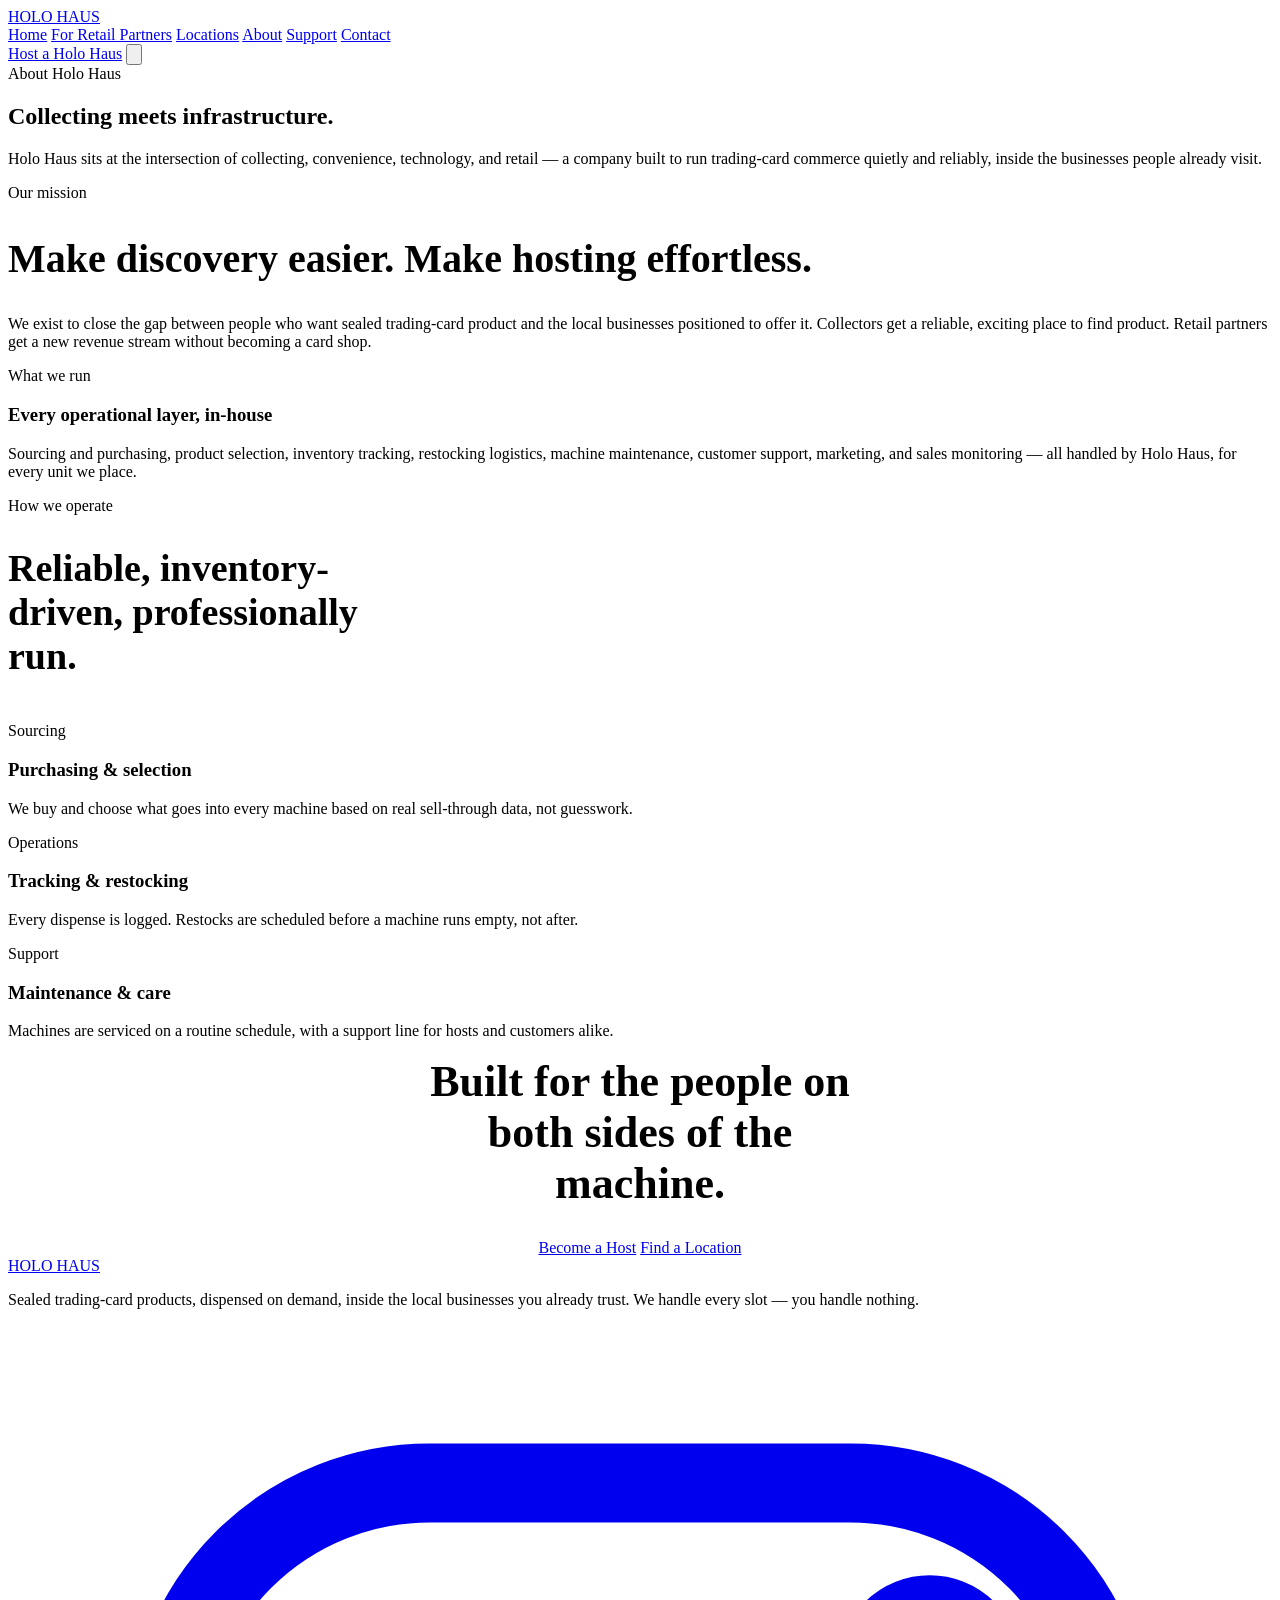
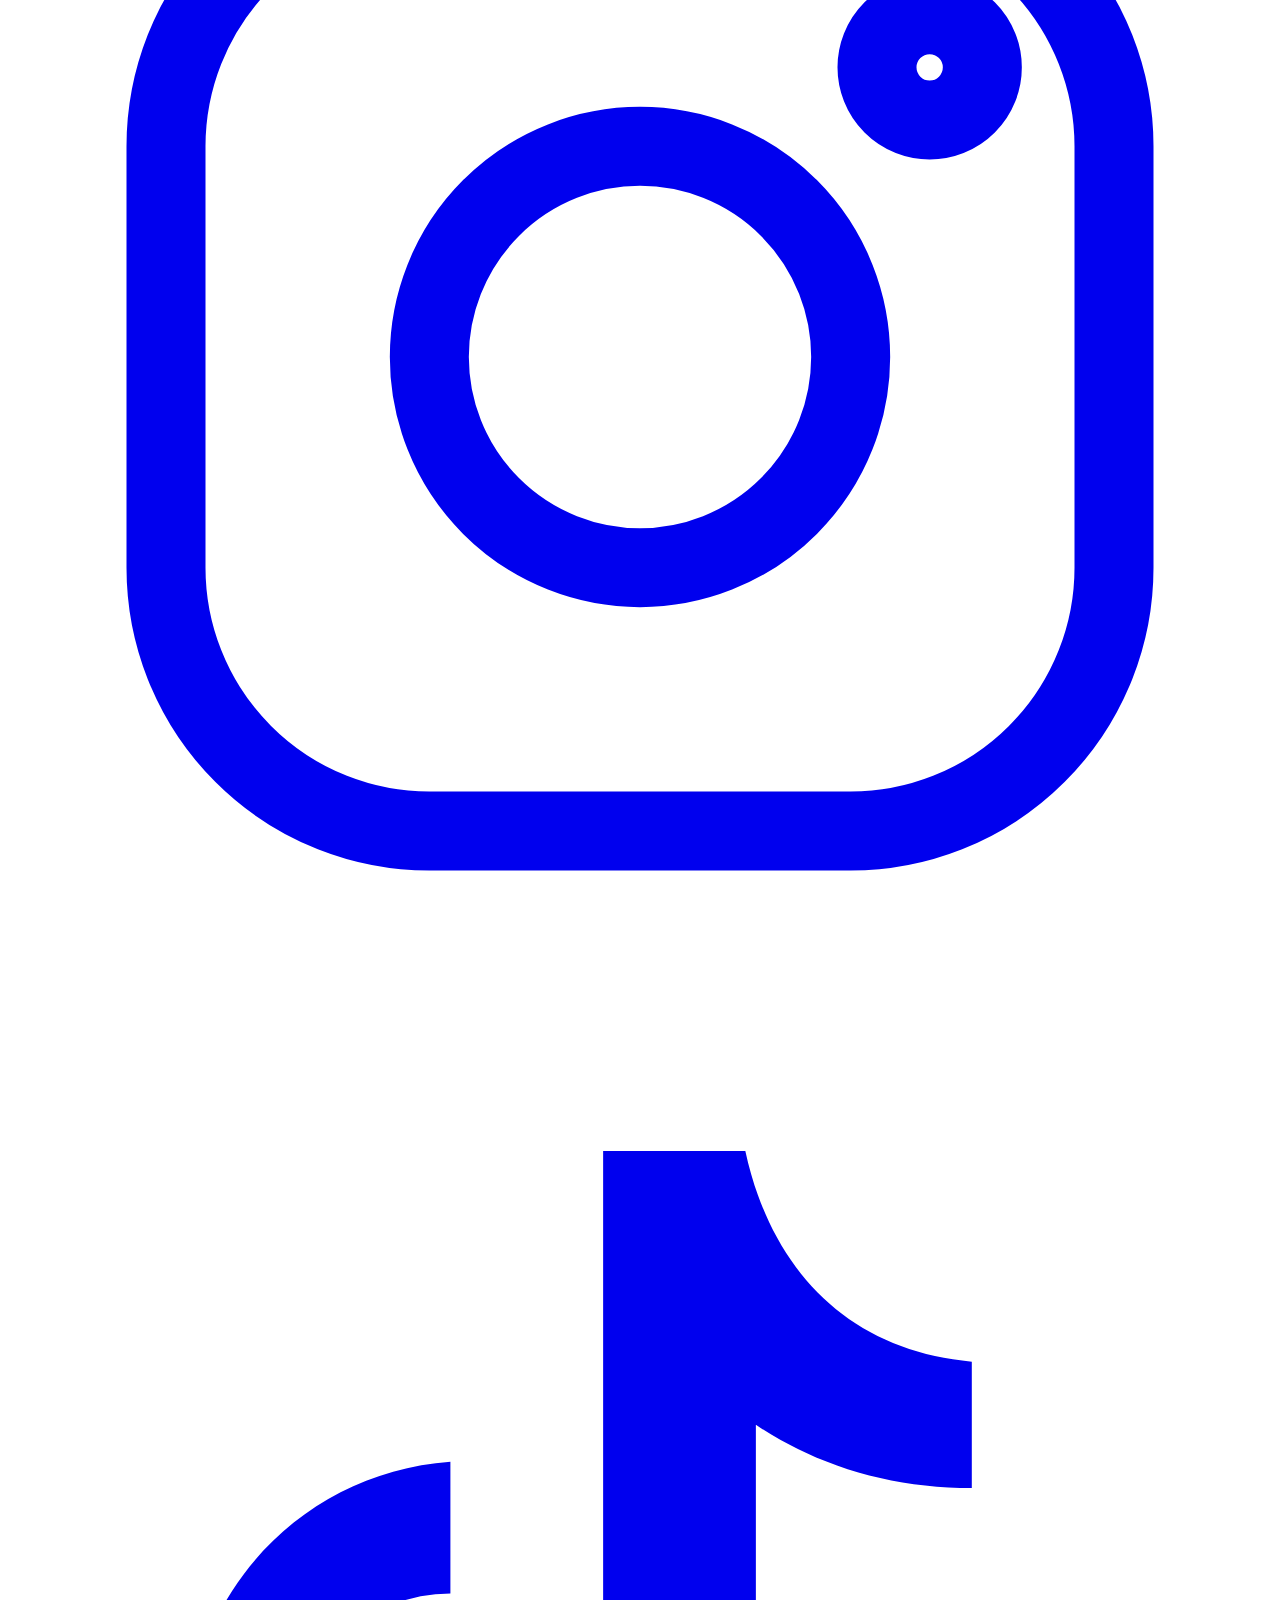
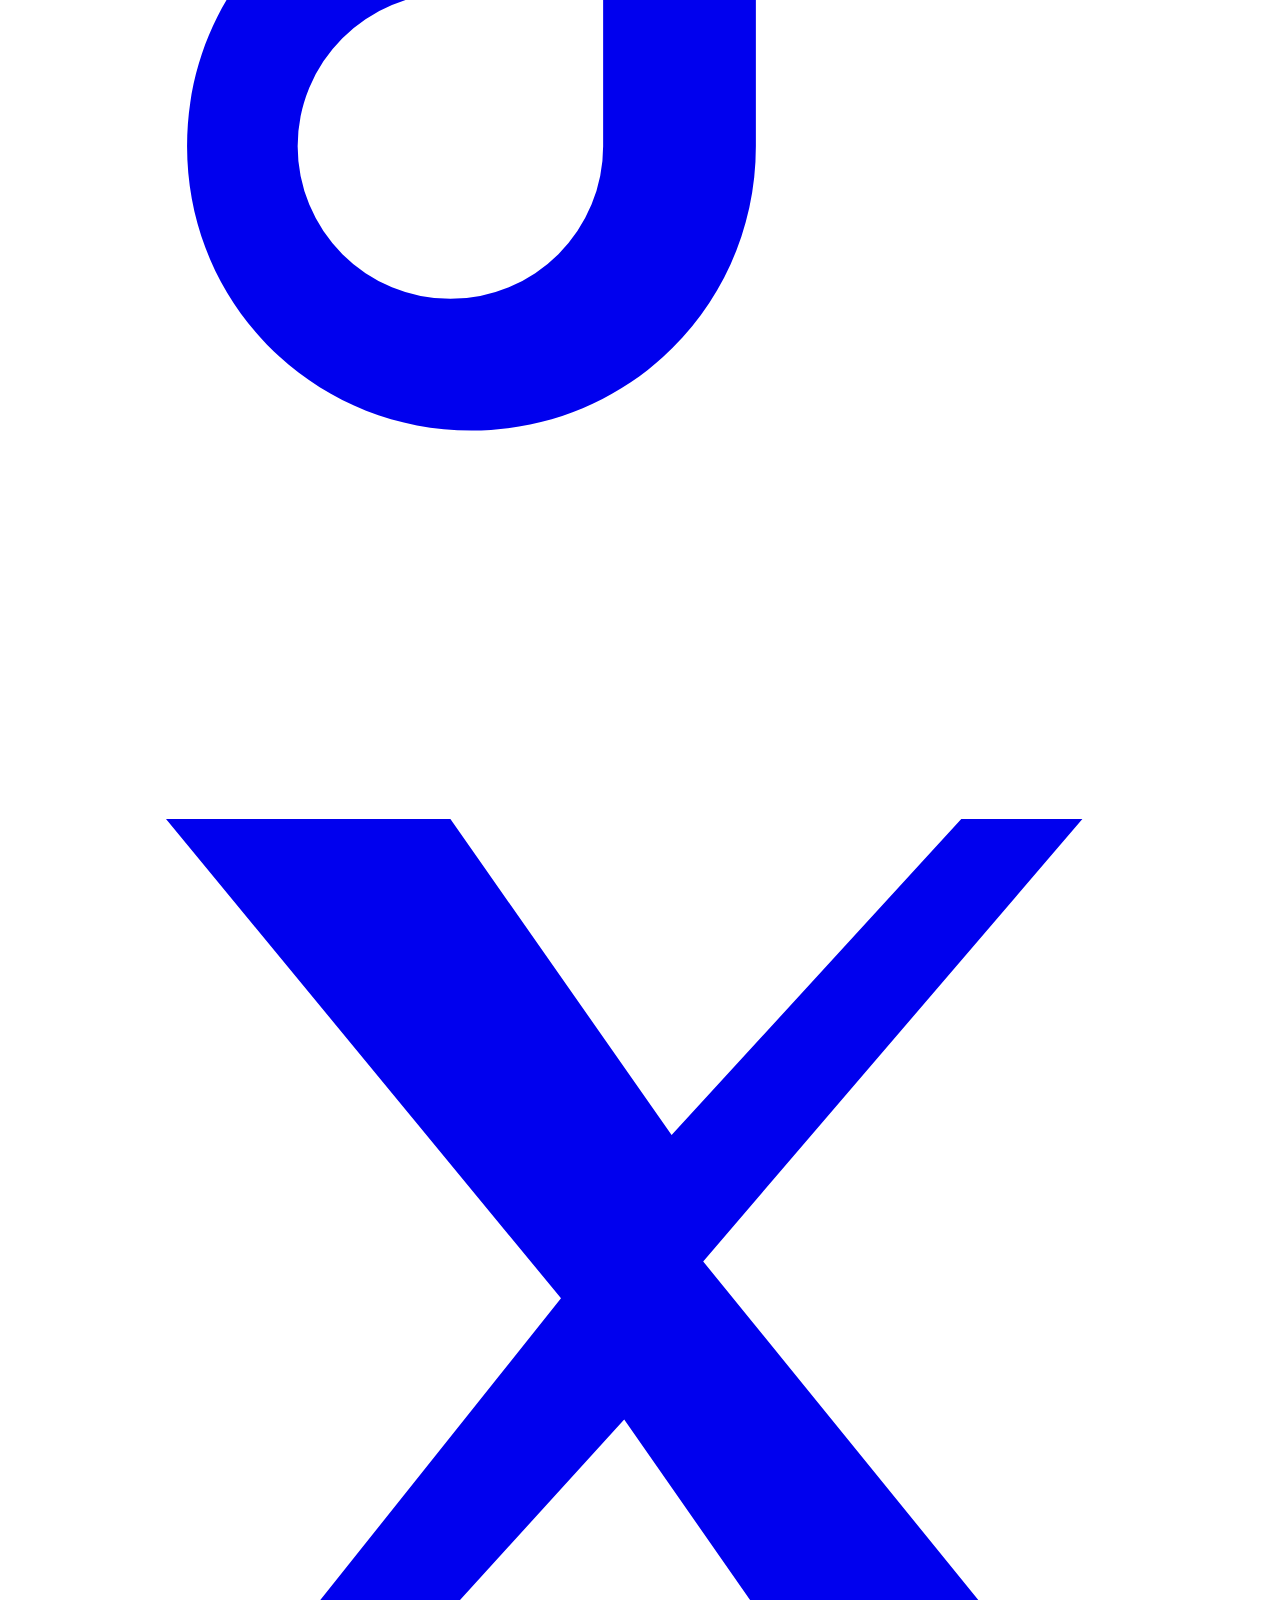
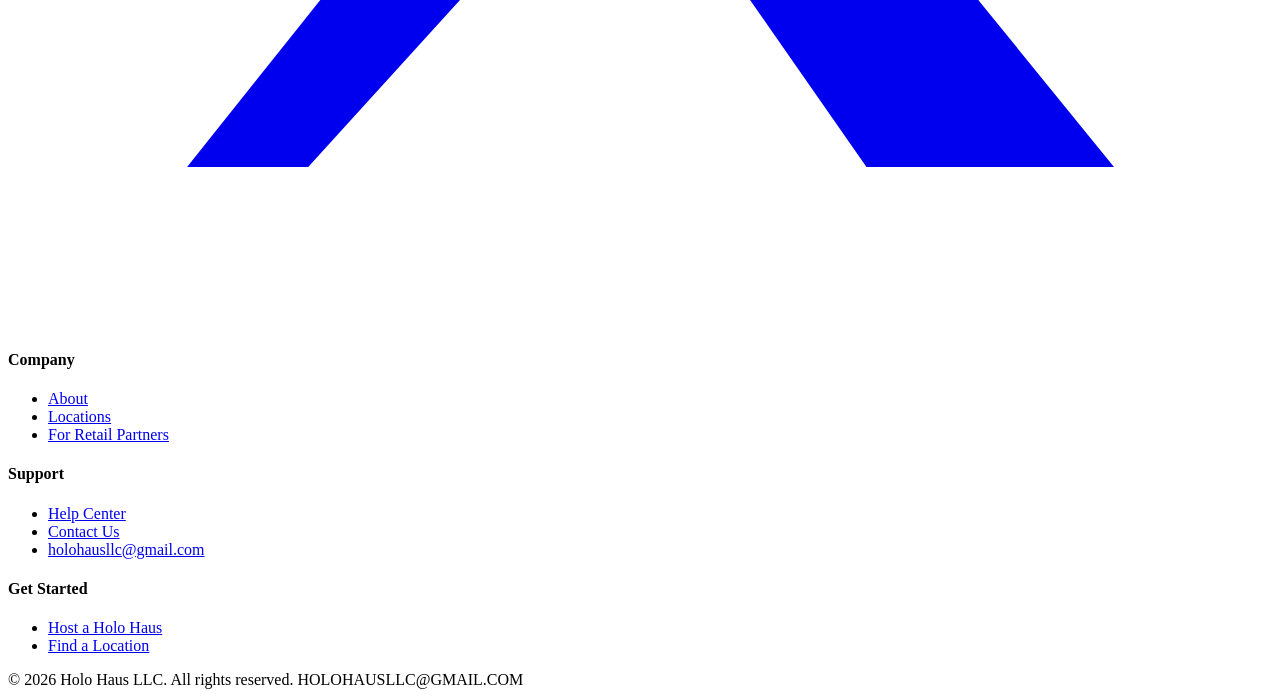
==== about.html @ 021a43d1 "Add files via upload" ====
<!DOCTYPE html>
<html lang="en">
<head>
<meta charset="UTF-8">
<meta name="viewport" content="width=device-width, initial-scale=1.0">
<title>About — Holo Haus</title>
<meta name="description" content="Holo Haus combines collecting, convenience, technology, and retail — making trading-card products easier to discover while creating value for retail partners.">
<link rel="stylesheet" href="styles.css">
</head>
<body>

<header class="nav">
  <div class="container">
    <a href="index.html" class="logo"><span class="dot"></span>HOLO HAUS</a>
    <nav class="nav-links" id="navLinks">
      <a href="index.html">Home</a>
      <a href="retail-partners.html">For Retail Partners</a>
      <a href="locations.html">Locations</a>
      <a href="about.html" class="active">About</a>
      <a href="support.html">Support</a>
      <a href="contact.html">Contact</a>
    </nav>
    <div class="nav-cta">
      <a href="retail-partners.html" class="btn btn-ghost">Host a Holo Haus</a>
      <button class="nav-toggle" aria-label="Toggle menu" aria-expanded="false">
        <svg viewBox="0 0 24 24" fill="none" stroke="currentColor" stroke-width="1.6"><line x1="3" y1="6" x2="21" y2="6"/><line x1="3" y1="12" x2="21" y2="12"/><line x1="3" y1="18" x2="21" y2="18"/></svg>
      </button>
    </div>
  </div>
</header>

<section class="page-head">
  <div class="container">
    <div class="eyebrow">About Holo Haus</div>
    <h1>Collecting meets infrastructure.</h1>
    <p class="lede">Holo Haus sits at the intersection of collecting, convenience, technology, and retail — a company built to run trading-card commerce quietly and reliably, inside the businesses people already visit.</p>
  </div>
</section>

<section class="section">
  <div class="container">
    <div class="two-col">
      <div class="reveal">
        <div class="eyebrow">Our mission</div>
        <h2 style="font-size:clamp(26px,3.4vw,40px);">Make discovery easier. Make hosting effortless.</h2>
        <p class="lede" style="margin-top:18px;">We exist to close the gap between people who want sealed trading-card product and the local businesses positioned to offer it. Collectors get a reliable, exciting place to find product. Retail partners get a new revenue stream without becoming a card shop.</p>
      </div>
      <div class="reveal">
        <div class="foil-card">
          <span class="tag">What we run</span>
          <h3>Every operational layer, in-house</h3>
          <p style="margin-top:8px;">Sourcing and purchasing, product selection, inventory tracking, restocking logistics, machine maintenance, customer support, marketing, and sales monitoring — all handled by Holo Haus, for every unit we place.</p>
        </div>
      </div>
    </div>
  </div>
</section>

<section class="section section-light">
  <div class="container">
    <div class="eyebrow">How we operate</div>
    <h2 style="font-size:clamp(26px,3.2vw,38px); max-width:22ch;">Reliable, inventory-driven, professionally run.</h2>
    <div class="grid-3 reveal" style="margin-top:44px;">
      <div class="foil-card">
        <span class="tag">Sourcing</span>
        <h3>Purchasing &amp; selection</h3>
        <p>We buy and choose what goes into every machine based on real sell-through data, not guesswork.</p>
      </div>
      <div class="foil-card">
        <span class="tag">Operations</span>
        <h3>Tracking &amp; restocking</h3>
        <p>Every dispense is logged. Restocks are scheduled before a machine runs empty, not after.</p>
      </div>
      <div class="foil-card">
        <span class="tag">Support</span>
        <h3>Maintenance &amp; care</h3>
        <p>Machines are serviced on a routine schedule, with a support line for hosts and customers alike.</p>
      </div>
    </div>
  </div>
</section>

<section class="section">
  <div class="container" style="text-align:center;">
    <h2 style="font-size:clamp(28px,3.6vw,44px); max-width:20ch; margin:0 auto;">Built for the people on both sides of the machine.</h2>
    <div class="btn-row" style="justify-content:center; margin-top:30px;">
      <a href="retail-partners.html" class="btn btn-primary">Become a Host</a>
      <a href="locations.html" class="btn btn-ghost">Find a Location</a>
    </div>
  </div>
</section>

<footer class="footer">
  <div class="container">
    <div class="footer-grid">
      <div class="footer-brand">
        <a href="index.html" class="logo"><span class="dot"></span>HOLO HAUS</a>
        <p>Sealed trading-card products, dispensed on demand, inside the local businesses you already trust. We handle every slot — you handle nothing.</p>
        <div class="footer-social">
          <a href="#" aria-label="Instagram"><svg viewBox="0 0 24 24" fill="none" stroke="currentColor" stroke-width="1.5"><rect x="3" y="3" width="18" height="18" rx="5"/><circle cx="12" cy="12" r="4"/><circle cx="17.5" cy="6.5" r="1"/></svg></a>
          <a href="#" aria-label="TikTok"><svg viewBox="0 0 24 24" fill="currentColor"><path d="M14 3c.5 2.3 2 3.8 4.3 4v2.4c-1.5 0-2.9-.4-4.1-1.2v6.1c0 3-2.4 5.4-5.4 5.4S3.4 17.3 3.4 14.3c0-2.9 2.2-5.2 5-5.4v2.5a2.9 2.9 0 1 0 2.9 2.9V3H14z"/></svg></a>
          <a href="#" aria-label="X"><svg viewBox="0 0 24 24" fill="currentColor"><path d="M3 3l7.5 9.1L3.4 21h2.3l6-6.6 4.6 6.6H21l-7.8-9.6L20.4 3h-2.3l-5.5 6-4.2-6H3z"/></svg></a>
        </div>
      </div>
      <div>
        <h4>Company</h4>
        <ul>
          <li><a href="about.html">About</a></li>
          <li><a href="locations.html">Locations</a></li>
          <li><a href="retail-partners.html">For Retail Partners</a></li>
        </ul>
      </div>
      <div>
        <h4>Support</h4>
        <ul>
          <li><a href="support.html">Help Center</a></li>
          <li><a href="contact.html">Contact Us</a></li>
          <li><a href="mailto:holohausllc@gmail.com">holohausllc@gmail.com</a></li>
        </ul>
      </div>
      <div>
        <h4>Get Started</h4>
        <ul>
          <li><a href="retail-partners.html">Host a Holo Haus</a></li>
          <li><a href="locations.html">Find a Location</a></li>
        </ul>
      </div>
    </div>
    <div class="footer-bottom">
      <span>© 2026 Holo Haus LLC. All rights reserved.</span>
      <span class="mono">HOLOHAUSLLC@GMAIL.COM</span>
    </div>
  </div>
</footer>

<script src="script.js"></script>
</body>
</html>
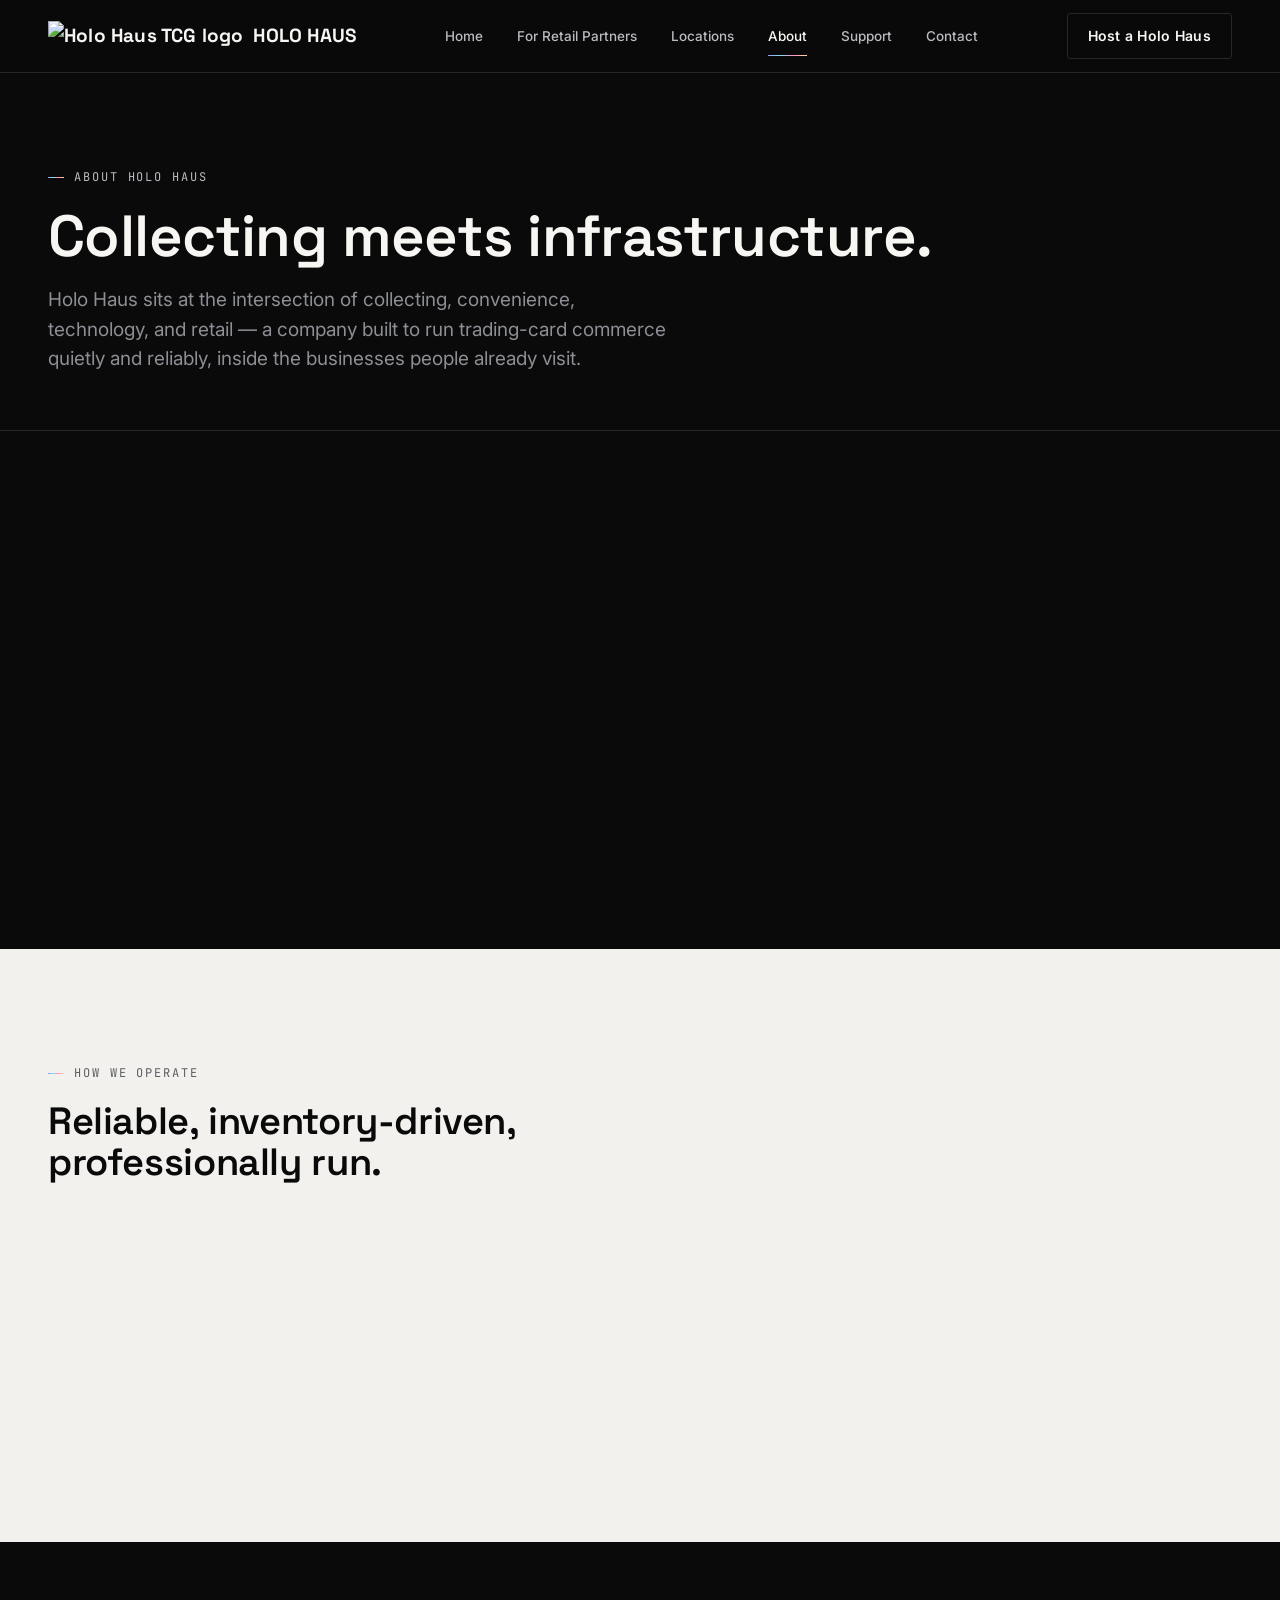
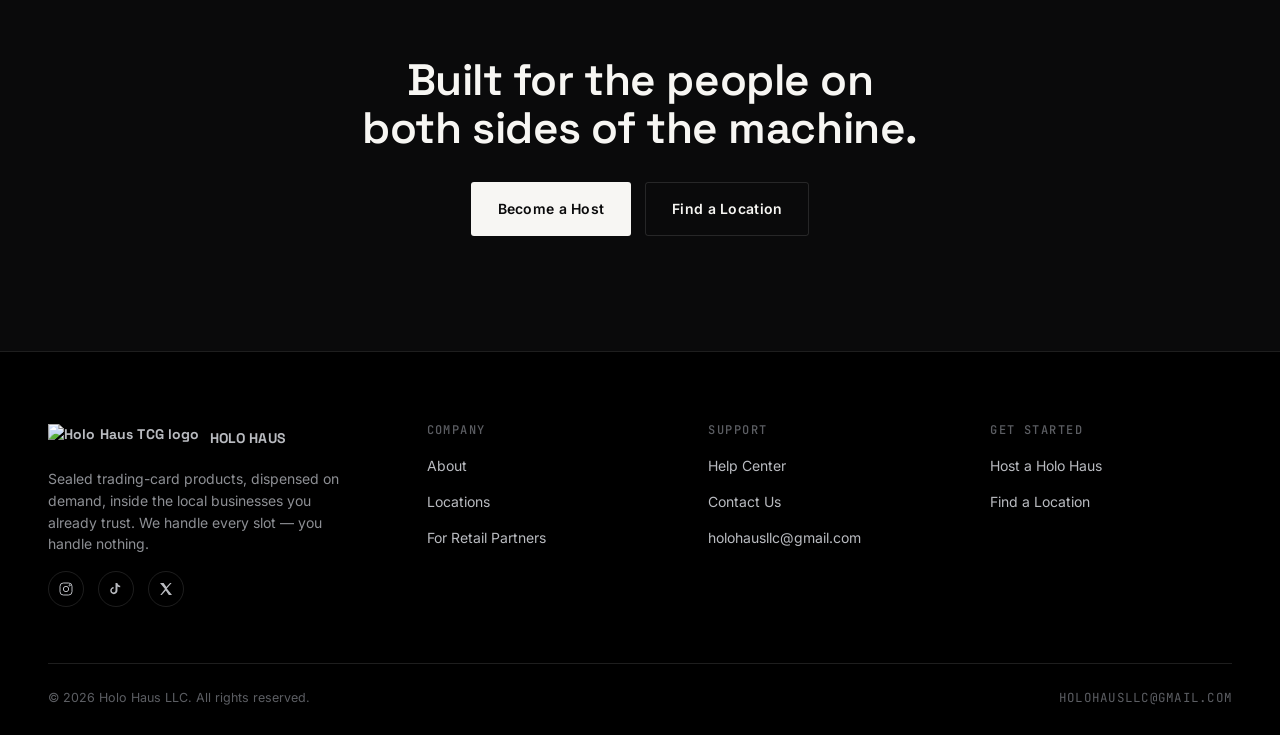
==== commit 6ce95ba5: "Add files via upload" ====
--- a/about.html
+++ b/about.html
@@ -11,7 +11,7 @@
 
 <header class="nav">
   <div class="container">
-    <a href="index.html" class="logo"><span class="dot"></span>HOLO HAUS</a>
+    <a href="index.html" class="logo"><img src="assets/logo.png" alt="Holo Haus TCG logo" class="logo-mark">HOLO HAUS</a>
     <nav class="nav-links" id="navLinks">
       <a href="index.html">Home</a>
       <a href="retail-partners.html">For Retail Partners</a>
@@ -94,10 +94,10 @@
   <div class="container">
     <div class="footer-grid">
       <div class="footer-brand">
-        <a href="index.html" class="logo"><span class="dot"></span>HOLO HAUS</a>
+        <a href="index.html" class="logo"><img src="assets/logo.png" alt="Holo Haus TCG logo" class="logo-mark">HOLO HAUS</a>
         <p>Sealed trading-card products, dispensed on demand, inside the local businesses you already trust. We handle every slot — you handle nothing.</p>
         <div class="footer-social">
-          <a href="#" aria-label="Instagram"><svg viewBox="0 0 24 24" fill="none" stroke="currentColor" stroke-width="1.5"><rect x="3" y="3" width="18" height="18" rx="5"/><circle cx="12" cy="12" r="4"/><circle cx="17.5" cy="6.5" r="1"/></svg></a>
+          <a href="https://www.instagram.com/holohausllc" target="_blank" rel="noopener" aria-label="Instagram"><svg viewBox="0 0 24 24" fill="none" stroke="currentColor" stroke-width="1.5"><rect x="3" y="3" width="18" height="18" rx="5"/><circle cx="12" cy="12" r="4"/><circle cx="17.5" cy="6.5" r="1"/></svg></a>
           <a href="#" aria-label="TikTok"><svg viewBox="0 0 24 24" fill="currentColor"><path d="M14 3c.5 2.3 2 3.8 4.3 4v2.4c-1.5 0-2.9-.4-4.1-1.2v6.1c0 3-2.4 5.4-5.4 5.4S3.4 17.3 3.4 14.3c0-2.9 2.2-5.2 5-5.4v2.5a2.9 2.9 0 1 0 2.9 2.9V3H14z"/></svg></a>
           <a href="#" aria-label="X"><svg viewBox="0 0 24 24" fill="currentColor"><path d="M3 3l7.5 9.1L3.4 21h2.3l6-6.6 4.6 6.6H21l-7.8-9.6L20.4 3h-2.3l-5.5 6-4.2-6H3z"/></svg></a>
         </div>
--- a/styles.css
+++ b/styles.css
@@ -0,0 +1,494 @@
+/* ============================================================
+   HOLO HAUS — Design System
+   Black/white premium collectible-tech palette with
+   holographic foil accents used sparingly as light, not color.
+   ============================================================ */
+
+@import url('https://fonts.googleapis.com/css2?family=Space+Grotesk:wght@400;500;600;700&family=Inter:wght@400;500;600&family=JetBrains+Mono:wght@400;500&display=swap');
+
+:root{
+  --black-deep:#000000;
+  --black:#0a0a0b;
+  --black-soft:#141416;
+  --paper:#f2f1ee;
+  --white:#f7f6f3;
+  --chrome:#b9bbc0;
+  --chrome-dim:#5c5e63;
+  --ink-mute:#8d8f94;
+  --line:rgba(247,246,243,0.12);
+  --line-soft:rgba(10,10,11,0.12);
+
+  --holo-1:#a693ff;
+  --holo-2:#7fe0e8;
+  --holo-3:#ff8fd1;
+  --holo-4:#ffd98a;
+  --holo-grad:linear-gradient(115deg,var(--holo-1) 0%,var(--holo-2) 32%,var(--holo-3) 64%,var(--holo-4) 100%);
+
+  --radius:3px;
+  --container:1240px;
+  --ease:cubic-bezier(.16,.8,.24,1);
+}
+
+*{box-sizing:border-box;}
+html{scroll-behavior:smooth;}
+body{
+  margin:0;
+  background:var(--black);
+  color:var(--white);
+  font-family:'Inter',sans-serif;
+  font-size:16px;
+  line-height:1.55;
+  -webkit-font-smoothing:antialiased;
+}
+img,svg{display:block;max-width:100%;}
+a{color:inherit;text-decoration:none;}
+ul{list-style:none;margin:0;padding:0;}
+button{font-family:inherit;cursor:pointer;}
+h1,h2,h3,h4{
+  font-family:'Space Grotesk',sans-serif;
+  margin:0;
+  font-weight:600;
+  letter-spacing:-0.01em;
+  line-height:1.08;
+}
+p{margin:0;}
+
+.mono{
+  font-family:'JetBrains Mono',monospace;
+  letter-spacing:0.02em;
+}
+
+@media (prefers-reduced-motion: reduce){
+  *{animation-duration:0.001ms !important; animation-iteration-count:1 !important; transition-duration:0.001ms !important; scroll-behavior:auto !important;}
+}
+
+/* ---------- layout helpers ---------- */
+.container{
+  max-width:var(--container);
+  margin:0 auto;
+  padding:0 28px;
+}
+.section{
+  padding:clamp(64px,9vw,132px) 0;
+  position:relative;
+}
+.section-light{background:var(--paper); color:var(--black);}
+.section-light h1,.section-light h2,.section-light h3{color:var(--black);}
+.section-deep{background:var(--black-deep);}
+.hairline{border-top:1px solid var(--line);}
+.section-light + .section-light{border-top:1px solid var(--line-soft);}
+
+.eyebrow{
+  font-family:'JetBrains Mono',monospace;
+  font-size:12px;
+  letter-spacing:0.16em;
+  text-transform:uppercase;
+  color:var(--chrome);
+  display:flex;
+  align-items:center;
+  gap:10px;
+  margin-bottom:18px;
+}
+.section-light .eyebrow{color:var(--chrome-dim);}
+.eyebrow::before{
+  content:"";
+  width:16px;height:1px;
+  background:var(--holo-grad);
+  display:inline-block;
+}
+
+.grad-text{
+  background:var(--holo-grad);
+  -webkit-background-clip:text;
+  background-clip:text;
+  color:transparent;
+}
+
+.lede{
+  font-size:clamp(16px,1.6vw,19px);
+  color:var(--ink-mute);
+  max-width:52ch;
+}
+.section-light .lede{color:#4a4a4d;}
+
+/* ---------- buttons ---------- */
+.btn{
+  display:inline-flex;
+  align-items:center;
+  gap:10px;
+  padding:15px 26px;
+  border-radius:var(--radius);
+  font-size:14px;
+  font-weight:600;
+  letter-spacing:0.02em;
+  border:1px solid transparent;
+  transition:transform .35s var(--ease), background .35s, border-color .35s, color .35s;
+  white-space:nowrap;
+}
+.btn:hover{transform:translateY(-2px);}
+.btn-primary{
+  background:var(--white);
+  color:var(--black);
+}
+.btn-primary:hover{background:var(--holo-2);}
+.btn-ghost{
+  background:transparent;
+  color:var(--white);
+  border-color:var(--line);
+}
+.btn-ghost:hover{border-color:var(--chrome);}
+.section-light .btn-ghost{color:var(--black); border-color:var(--line-soft);}
+.section-light .btn-primary{background:var(--black); color:var(--white);}
+.section-light .btn-primary:hover{background:var(--holo-1); color:var(--black);}
+
+.btn-row{display:flex; gap:14px; flex-wrap:wrap;}
+.btn-arrow{transition:transform .3s var(--ease);}
+.btn:hover .btn-arrow{transform:translateX(3px);}
+
+/* ---------- nav ---------- */
+.nav{
+  position:fixed; top:0; left:0; right:0; z-index:100;
+  background:rgba(10,10,11,0.72);
+  backdrop-filter:blur(14px);
+  border-bottom:1px solid var(--line);
+}
+.nav .container{
+  display:flex; align-items:center; justify-content:space-between;
+  height:72px;
+}
+.logo{
+  font-family:'Space Grotesk',sans-serif;
+  font-weight:700;
+  font-size:19px;
+  letter-spacing:0.01em;
+  display:flex; align-items:center; gap:10px;
+}
+.logo-mark{
+  height:30px;
+  width:auto;
+  display:block;
+}
+.logo .dot{
+  width:8px;height:8px;border-radius:50%;
+  background:var(--holo-grad);
+  box-shadow:0 0 12px rgba(166,147,255,0.6);
+}
+.nav-links{display:flex; align-items:center; gap:34px;}
+.nav-links a{
+  font-size:13.5px; font-weight:500; color:var(--chrome);
+  position:relative; padding:4px 0;
+  transition:color .25s;
+}
+.nav-links a:hover, .nav-links a.active{color:var(--white);}
+.nav-links a.active::after{
+  content:""; position:absolute; left:0; right:0; bottom:-6px; height:1px;
+  background:var(--holo-grad);
+}
+.nav-cta{display:flex; align-items:center; gap:16px;}
+.nav .btn{padding:11px 20px;}
+.nav-toggle{display:none; background:none; border:none; color:var(--white); padding:8px;}
+.nav-toggle svg{width:22px;height:22px;}
+
+@media (max-width:920px){
+  .nav-links{
+    position:fixed; inset:72px 0 0 0; background:var(--black-deep);
+    flex-direction:column; align-items:flex-start; gap:0;
+    padding:12px 28px 28px;
+    transform:translateY(-8px);
+    opacity:0; pointer-events:none;
+    transition:opacity .3s var(--ease), transform .3s var(--ease);
+    border-top:1px solid var(--line);
+  }
+  .nav-links.open{opacity:1; pointer-events:auto; transform:translateY(0);}
+  .nav-links a{width:100%; padding:15px 0; border-bottom:1px solid var(--line); font-size:16px;}
+  .nav-toggle{display:block;}
+  .nav-cta .btn-ghost{display:none;}
+}
+
+/* ---------- footer ---------- */
+.footer{
+  background:var(--black-deep);
+  border-top:1px solid var(--line);
+  padding:72px 0 28px;
+}
+.footer-grid{
+  display:grid;
+  grid-template-columns:1.4fr 1fr 1fr 1fr;
+  gap:40px;
+  padding-bottom:56px;
+}
+.footer-brand p{color:var(--ink-mute); font-size:14px; max-width:34ch; margin-top:14px;}
+.footer h4{
+  font-family:'JetBrains Mono',monospace; font-size:12px;
+  letter-spacing:0.12em; text-transform:uppercase; color:var(--chrome-dim);
+  margin-bottom:16px; font-weight:500;
+}
+.footer ul li{margin-bottom:11px;}
+.footer a{font-size:14px; color:var(--chrome); transition:color .2s;}
+.footer a:hover{color:var(--white);}
+.footer-social{display:flex; gap:14px; margin-top:16px;}
+.footer-social a{
+  width:36px;height:36px; display:flex; align-items:center; justify-content:center;
+  border:1px solid var(--line); border-radius:50%; transition:border-color .2s, background .2s;
+}
+.footer-social a:hover{border-color:var(--chrome); background:var(--black-soft);}
+.footer-social svg{width:16px;height:16px;}
+.footer-bottom{
+  display:flex; justify-content:space-between; align-items:center;
+  padding-top:24px; border-top:1px solid var(--line);
+  font-size:12.5px; color:var(--chrome-dim); flex-wrap:wrap; gap:10px;
+}
+@media (max-width:820px){
+  .footer-grid{grid-template-columns:1fr 1fr; row-gap:36px;}
+}
+@media (max-width:520px){
+  .footer-grid{grid-template-columns:1fr;}
+}
+
+/* ---------- hero vending illustration (signature element) ---------- */
+.vend-unit{
+  position:relative;
+  background:linear-gradient(180deg,#0e0e10,#000);
+  border:1px solid var(--line);
+  border-radius:6px;
+  padding:14px;
+  box-shadow:0 60px 120px -40px rgba(0,0,0,0.8);
+}
+.vend-unit::before{
+  content:"";
+  position:absolute; inset:0;
+  border-radius:6px;
+  padding:1px;
+  background:linear-gradient(135deg, rgba(255,255,255,0.18), rgba(255,255,255,0) 40%);
+  -webkit-mask:linear-gradient(#000 0 0) content-box, linear-gradient(#000 0 0);
+  -webkit-mask-composite:xor; mask-composite:exclude;
+  pointer-events:none;
+}
+.vend-grid{
+  display:grid;
+  grid-template-columns:repeat(4,1fr);
+  gap:8px;
+}
+.vend-slot{
+  aspect-ratio:0.7;
+  border-radius:2px;
+  position:relative;
+  overflow:hidden;
+  background:#08080a;
+  border:1px solid rgba(255,255,255,0.06);
+}
+.vend-slot .card{
+  position:absolute; inset:6%;
+  border-radius:2px;
+  background:var(--holo-grad);
+  opacity:0.9;
+  filter:saturate(1.3);
+}
+.vend-slot .card::after{
+  content:"";
+  position:absolute; inset:0;
+  background:repeating-linear-gradient(115deg, rgba(0,0,0,0.18) 0 2px, transparent 2px 6px);
+  mix-blend-mode:multiply;
+}
+.vend-slot .code{
+  position:absolute; bottom:4px; left:5px;
+  font-family:'JetBrains Mono',monospace;
+  font-size:8px; color:rgba(255,255,255,0.55);
+  letter-spacing:0.05em;
+}
+.vend-slot.empty{background:#0c0c0e;}
+.vend-slot.empty .card{display:none;}
+.vend-slot.empty::after{
+  content:"·"; position:absolute; inset:0; display:flex; align-items:center; justify-content:center;
+  color:var(--chrome-dim); font-size:18px;
+}
+.vend-glass{
+  position:absolute; inset:14px;
+  background:linear-gradient(120deg, rgba(255,255,255,0.06) 0%, rgba(255,255,255,0) 30%, rgba(255,255,255,0.03) 55%, rgba(255,255,255,0) 80%);
+  pointer-events:none;
+}
+.vend-scan{
+  position:absolute; left:14px; right:14px; height:40%;
+  background:linear-gradient(180deg, rgba(255,255,255,0.09), rgba(255,255,255,0));
+  animation:scan 7s ease-in-out infinite;
+  pointer-events:none;
+}
+@keyframes scan{
+  0%,100%{ top:0; opacity:0;}
+  8%{opacity:1;}
+  50%{ top:60%; opacity:0.5;}
+  92%{opacity:1;}
+}
+.vend-base{
+  margin-top:10px;
+  height:46px;
+  border-radius:2px;
+  background:linear-gradient(180deg,#111113,#000);
+  border:1px solid rgba(255,255,255,0.06);
+  display:flex; align-items:center; justify-content:space-between;
+  padding:0 14px;
+}
+.vend-base .led{
+  width:6px;height:6px;border-radius:50%;
+  background:#7fe0e8; box-shadow:0 0 8px #7fe0e8;
+  animation:blink 2.6s ease-in-out infinite;
+}
+@keyframes blink{0%,100%{opacity:1;}50%{opacity:0.3;}}
+.vend-base .slot-out{
+  width:64px; height:14px; border-radius:2px;
+  background:#000; border:1px solid rgba(255,255,255,0.1);
+}
+
+/* ---------- foil card component (signature, reused site-wide) ---------- */
+.foil-card{
+  position:relative;
+  background:var(--black-soft);
+  border:1px solid var(--line);
+  border-radius:var(--radius);
+  padding:32px;
+  overflow:hidden;
+  transition:border-color .4s var(--ease), transform .4s var(--ease);
+}
+.foil-card::before{
+  content:"";
+  position:absolute; inset:-40%;
+  background:var(--holo-grad);
+  opacity:0;
+  transform:translateX(-30%) rotate(8deg);
+  filter:blur(30px);
+  transition:opacity .5s var(--ease);
+  pointer-events:none;
+}
+.foil-card:hover{border-color:rgba(255,255,255,0.28); transform:translateY(-4px);}
+.foil-card:hover::before{opacity:0.16;}
+.foil-card > *{position:relative; z-index:1;}
+.foil-card .tag{
+  font-family:'JetBrains Mono',monospace; font-size:11px; color:var(--chrome-dim);
+  letter-spacing:0.08em; margin-bottom:18px; display:block;
+}
+.foil-card h3{font-size:20px; margin-bottom:10px;}
+.foil-card p{color:var(--ink-mute); font-size:14.5px;}
+
+.section-light .foil-card{background:var(--white); border-color:var(--line-soft);}
+.section-light .foil-card p{color:#5a5a5d;}
+.section-light .foil-card:hover{border-color:rgba(0,0,0,0.2);}
+
+/* ---------- grids ---------- */
+.grid-3{display:grid; grid-template-columns:repeat(3,1fr); gap:24px;}
+.grid-2{display:grid; grid-template-columns:1fr 1fr; gap:24px;}
+.grid-4{display:grid; grid-template-columns:repeat(4,1fr); gap:20px;}
+@media (max-width:920px){
+  .grid-3{grid-template-columns:1fr 1fr;}
+  .grid-4{grid-template-columns:1fr 1fr;}
+}
+@media (max-width:640px){
+  .grid-3,.grid-2,.grid-4{grid-template-columns:1fr;}
+}
+
+/* ---------- header block shared across pages ---------- */
+.page-head{
+  padding:168px 0 56px;
+  border-bottom:1px solid var(--line);
+}
+.page-head h1{font-size:clamp(34px,5vw,58px);}
+.page-head .lede{margin-top:18px;}
+
+/* ---------- stat / LED ticker bar ---------- */
+.led-bar{
+  display:grid; grid-template-columns:repeat(4,1fr);
+  border:1px solid var(--line); border-radius:var(--radius); overflow:hidden;
+}
+.led-bar .stat{
+  padding:26px 22px; border-right:1px solid var(--line);
+  background:var(--black-soft);
+}
+.led-bar .stat:last-child{border-right:none;}
+.led-bar .stat .num{
+  font-family:'JetBrains Mono',monospace; font-size:clamp(24px,3vw,34px);
+  color:var(--white); font-weight:500;
+}
+.led-bar .stat .lbl{
+  font-family:'JetBrains Mono',monospace; font-size:11px; color:var(--chrome-dim);
+  letter-spacing:0.1em; text-transform:uppercase; margin-top:6px;
+}
+@media (max-width:820px){
+  .led-bar{grid-template-columns:1fr 1fr;}
+  .led-bar .stat:nth-child(2){border-right:none;}
+}
+@media (max-width:520px){
+  .led-bar{grid-template-columns:1fr;}
+  .led-bar .stat{border-right:none !important; border-bottom:1px solid var(--line);}
+}
+
+/* ---------- numbered process ---------- */
+.process{display:grid; grid-template-columns:repeat(3,1fr); gap:0; border:1px solid var(--line); border-radius:var(--radius); overflow:hidden;}
+.process .step{padding:36px 30px; border-right:1px solid var(--line); background:var(--black-soft);}
+.process .step:last-child{border-right:none;}
+.process .num{font-family:'JetBrains Mono',monospace; font-size:13px; color:var(--chrome-dim);}
+.process h3{margin-top:14px; font-size:19px;}
+.process p{margin-top:10px; color:var(--ink-mute); font-size:14.5px;}
+@media (max-width:820px){
+  .process{grid-template-columns:1fr;}
+  .process .step{border-right:none; border-bottom:1px solid var(--line);}
+  .process .step:last-child{border-bottom:none;}
+}
+
+/* ---------- forms ---------- */
+.form-panel{
+  background:var(--black-soft);
+  border:1px solid var(--line);
+  border-radius:var(--radius);
+  padding:clamp(24px,4vw,48px);
+}
+.section-light .form-panel{background:var(--white); border-color:var(--line-soft);}
+.field-row{display:grid; grid-template-columns:1fr 1fr; gap:18px;}
+@media (max-width:640px){.field-row{grid-template-columns:1fr;}}
+.field{margin-bottom:20px;}
+.field label{
+  display:block; font-family:'JetBrains Mono',monospace; font-size:11.5px;
+  letter-spacing:0.06em; text-transform:uppercase; color:var(--chrome-dim); margin-bottom:9px;
+}
+.field input, .field select, .field textarea{
+  width:100%; background:transparent; border:1px solid var(--line);
+  border-radius:2px; padding:13px 14px; color:var(--white); font-family:'Inter',sans-serif;
+  font-size:14.5px; transition:border-color .25s;
+}
+.section-light .field input, .section-light .field select, .section-light .field textarea{
+  color:var(--black); border-color:var(--line-soft);
+}
+.field input:focus, .field select:focus, .field textarea:focus{
+  outline:none; border-color:var(--chrome);
+}
+.field textarea{resize:vertical; min-height:110px;}
+.form-note{font-size:12.5px; color:var(--chrome-dim); margin-top:16px;}
+.form-success{
+  display:none; padding:18px 20px; border:1px solid rgba(127,224,232,0.4);
+  background:rgba(127,224,232,0.06); border-radius:2px; font-size:14px; margin-top:18px;
+}
+.form-success.show{display:block;}
+
+/* ---------- misc ---------- */
+.divider-fade{height:1px; background:linear-gradient(90deg, transparent, var(--line), transparent); border:none; margin:0;}
+.tag-pill{
+  display:inline-flex; align-items:center; gap:8px;
+  border:1px solid var(--line); border-radius:20px; padding:7px 14px;
+  font-family:'JetBrains Mono',monospace; font-size:11.5px; color:var(--chrome);
+}
+.section-light .tag-pill{border-color:var(--line-soft); color:var(--chrome-dim);}
+
+.reveal{opacity:0; transform:translateY(18px); transition:opacity .7s var(--ease), transform .7s var(--ease);}
+.reveal.in{opacity:1; transform:translateY(0);}
+
+.two-col{display:grid; grid-template-columns:1fr 1fr; gap:56px; align-items:center;}
+@media (max-width:900px){.two-col{grid-template-columns:1fr; gap:36px;}}
+
+.marquee{
+  overflow:hidden; border-top:1px solid var(--line); border-bottom:1px solid var(--line);
+  padding:22px 0; white-space:nowrap;
+}
+.marquee-track{display:inline-flex; gap:48px; animation:marquee 28s linear infinite;}
+.marquee span{
+  font-family:'JetBrains Mono',monospace; font-size:13px; color:var(--chrome-dim);
+  letter-spacing:0.08em; text-transform:uppercase;
+}
+@keyframes marquee{from{transform:translateX(0);} to{transform:translateX(-50%);}}
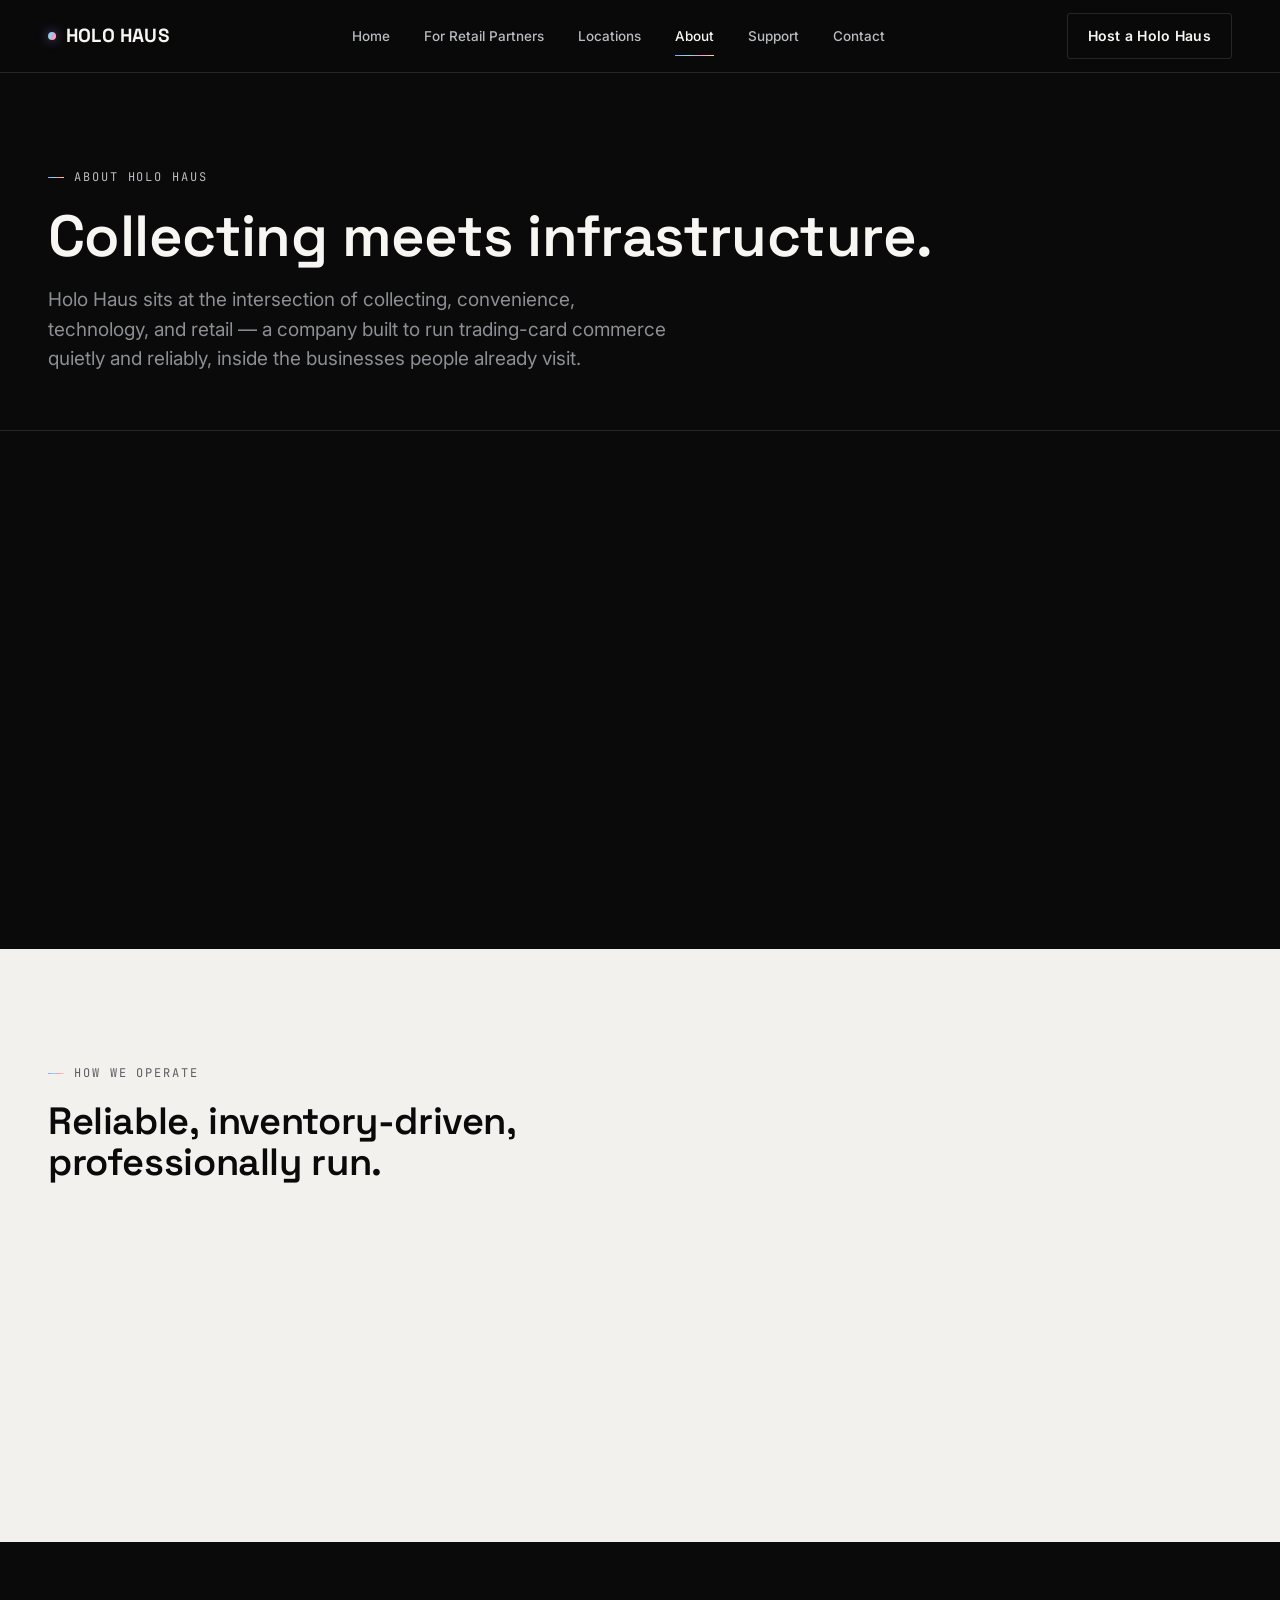
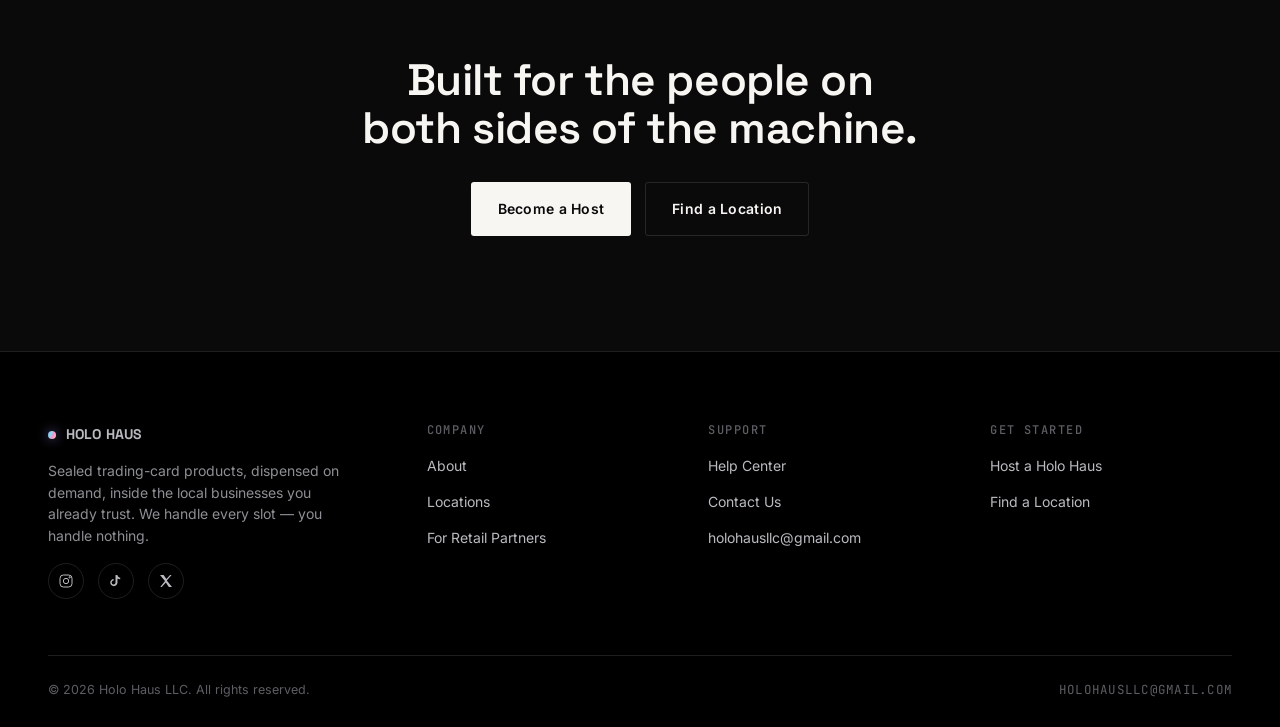
==== commit fadf60a4: "Add files via upload" ====
--- a/about.html
+++ b/about.html
@@ -11,7 +11,7 @@
 
 <header class="nav">
   <div class="container">
-    <a href="index.html" class="logo"><img src="assets/logo.png" alt="Holo Haus TCG logo" class="logo-mark">HOLO HAUS</a>
+    <a href="index.html" class="logo"><span class="dot"></span>HOLO HAUS</a>
     <nav class="nav-links" id="navLinks">
       <a href="index.html">Home</a>
       <a href="retail-partners.html">For Retail Partners</a>
@@ -94,7 +94,7 @@
   <div class="container">
     <div class="footer-grid">
       <div class="footer-brand">
-        <a href="index.html" class="logo"><img src="assets/logo.png" alt="Holo Haus TCG logo" class="logo-mark">HOLO HAUS</a>
+        <a href="index.html" class="logo"><span class="dot"></span>HOLO HAUS</a>
         <p>Sealed trading-card products, dispensed on demand, inside the local businesses you already trust. We handle every slot — you handle nothing.</p>
         <div class="footer-social">
           <a href="https://www.instagram.com/holohausllc" target="_blank" rel="noopener" aria-label="Instagram"><svg viewBox="0 0 24 24" fill="none" stroke="currentColor" stroke-width="1.5"><rect x="3" y="3" width="18" height="18" rx="5"/><circle cx="12" cy="12" r="4"/><circle cx="17.5" cy="6.5" r="1"/></svg></a>
--- a/styles.css
+++ b/styles.css
@@ -162,11 +162,6 @@
   font-size:19px;
   letter-spacing:0.01em;
   display:flex; align-items:center; gap:10px;
-}
-.logo-mark{
-  height:30px;
-  width:auto;
-  display:block;
 }
 .logo .dot{
   width:8px;height:8px;border-radius:50%;
